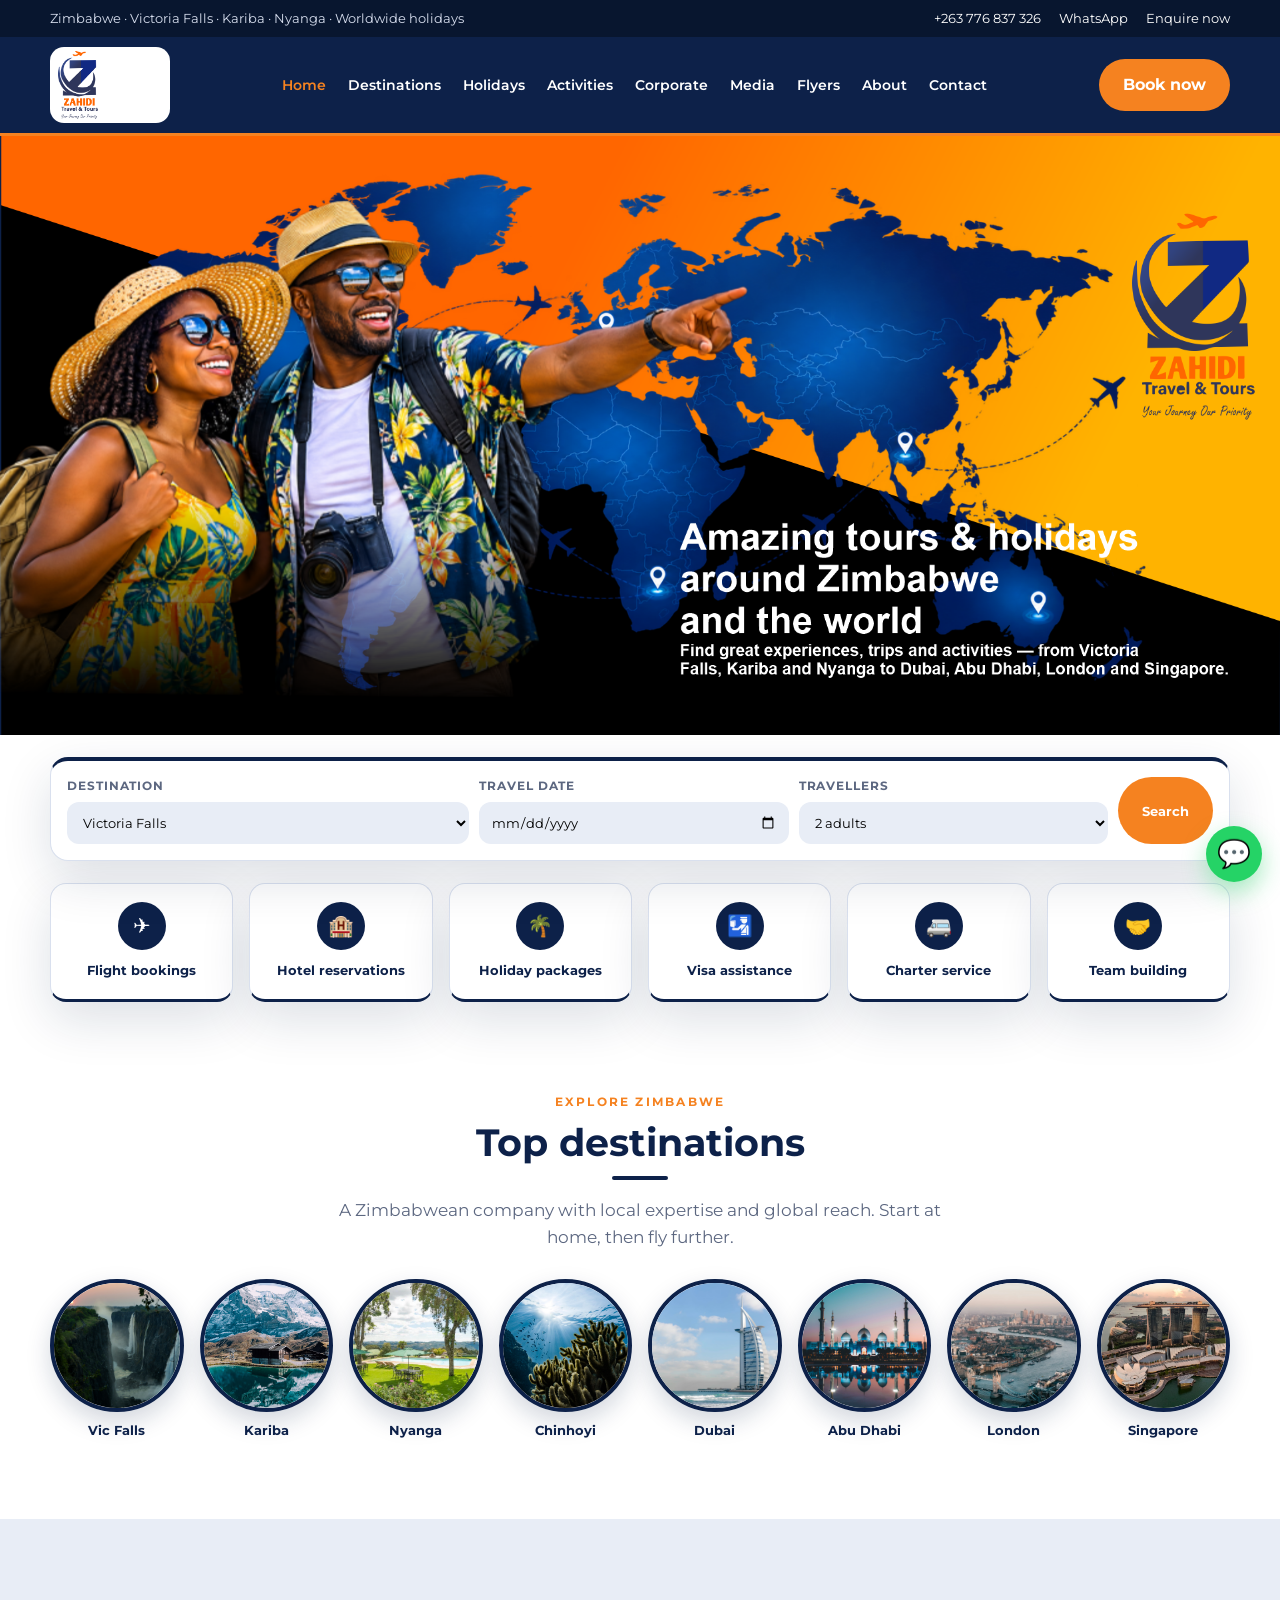
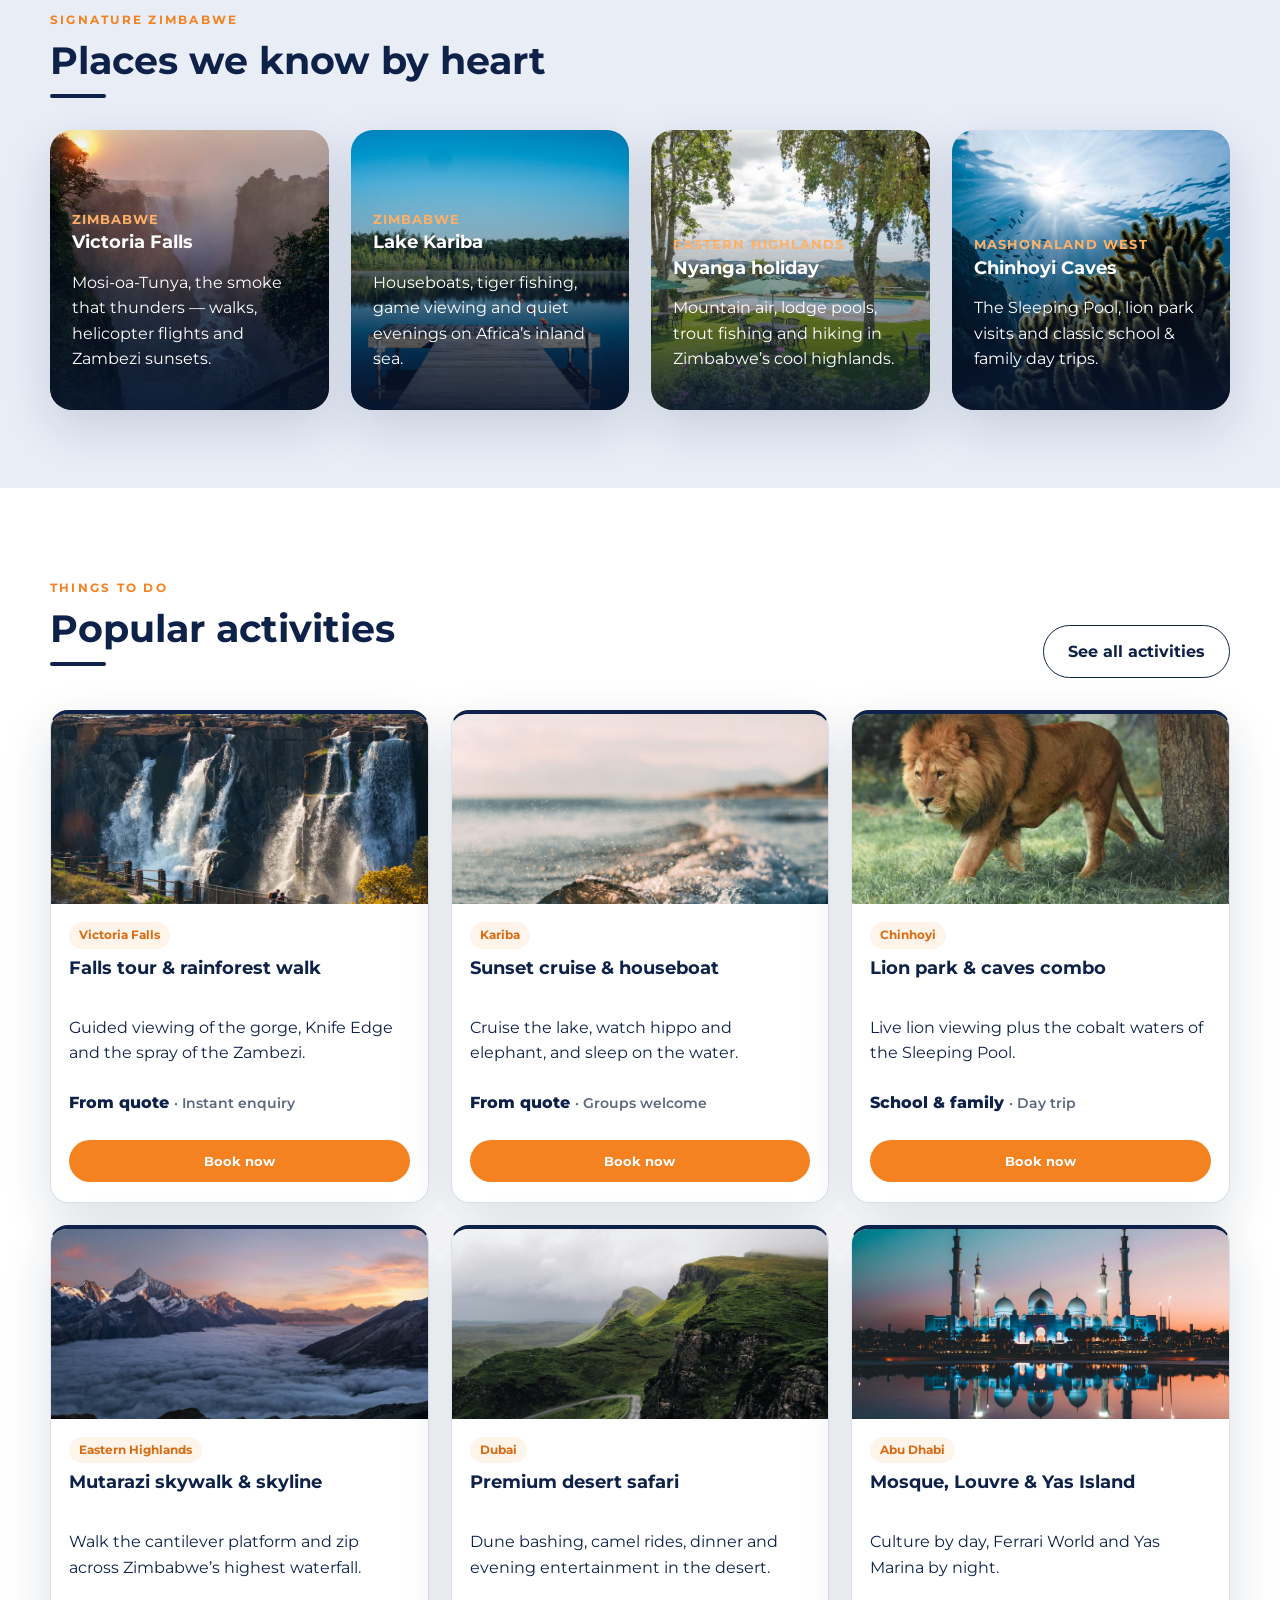
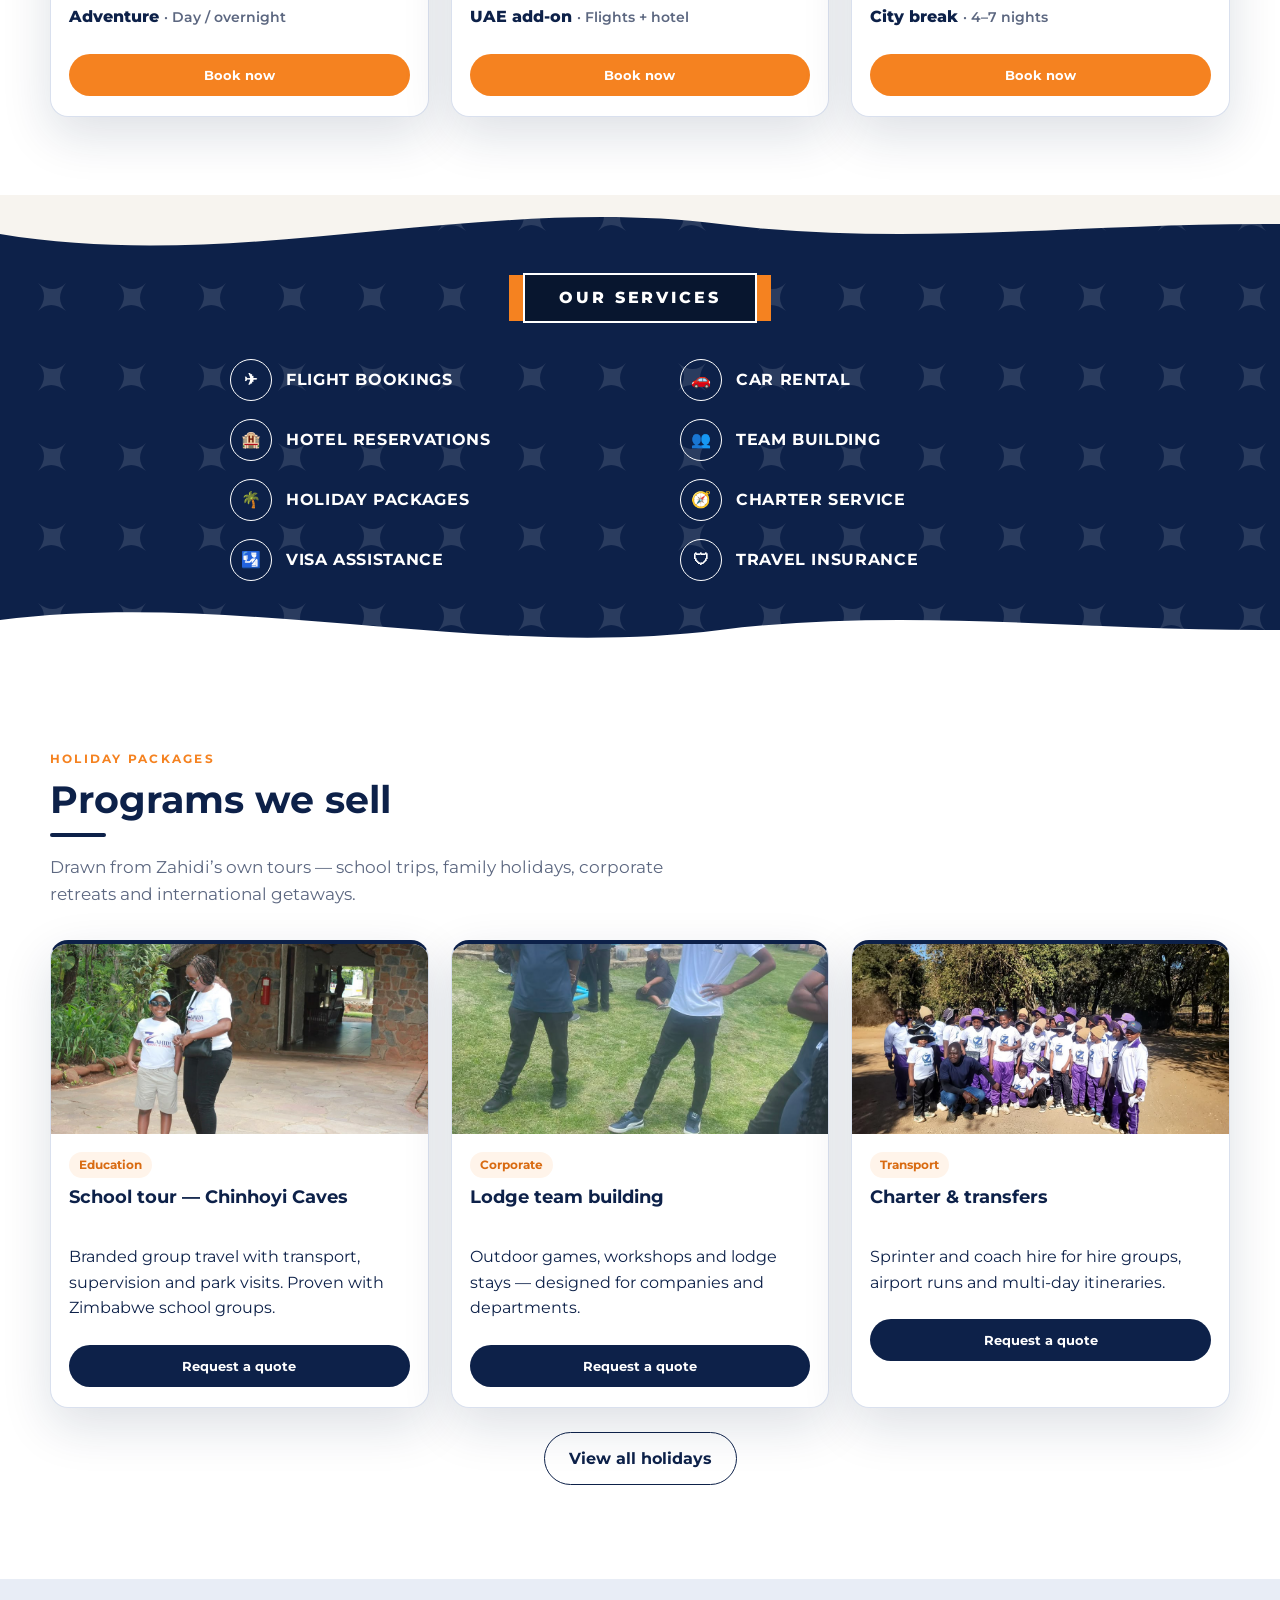
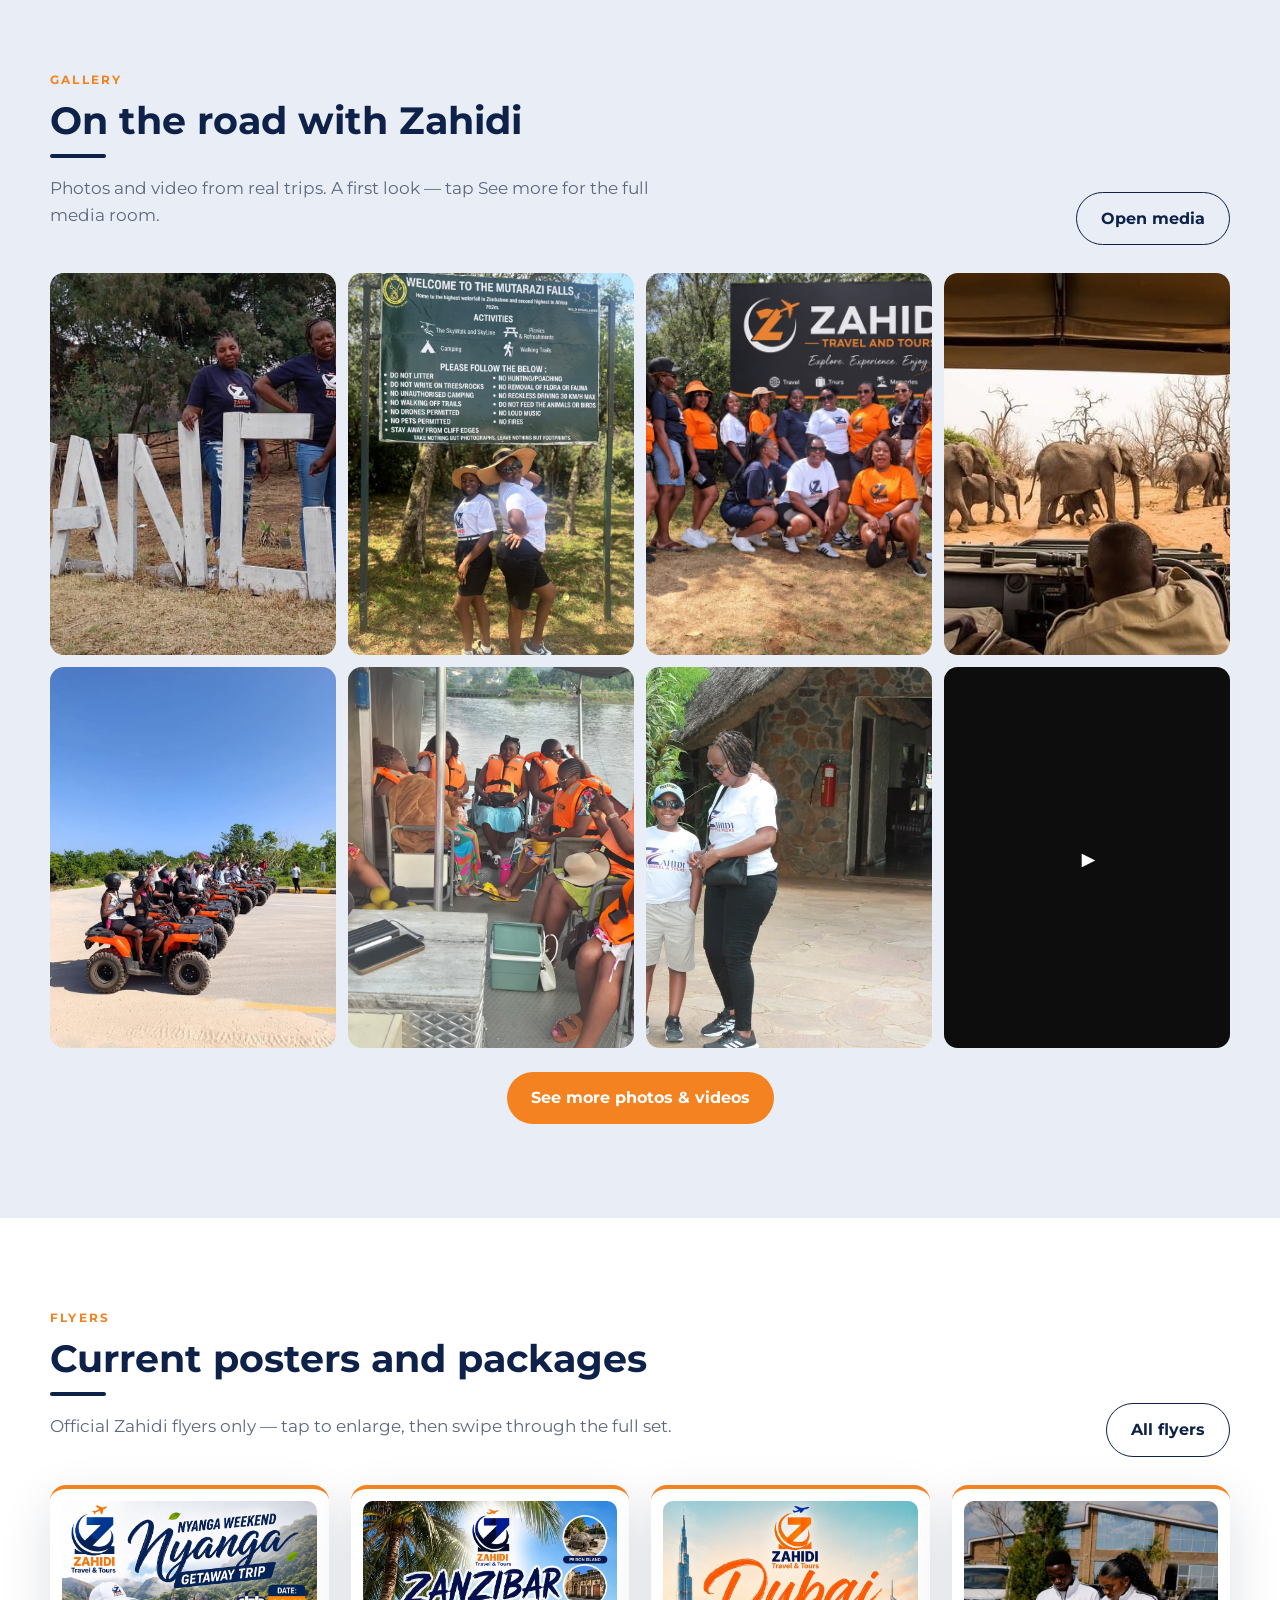
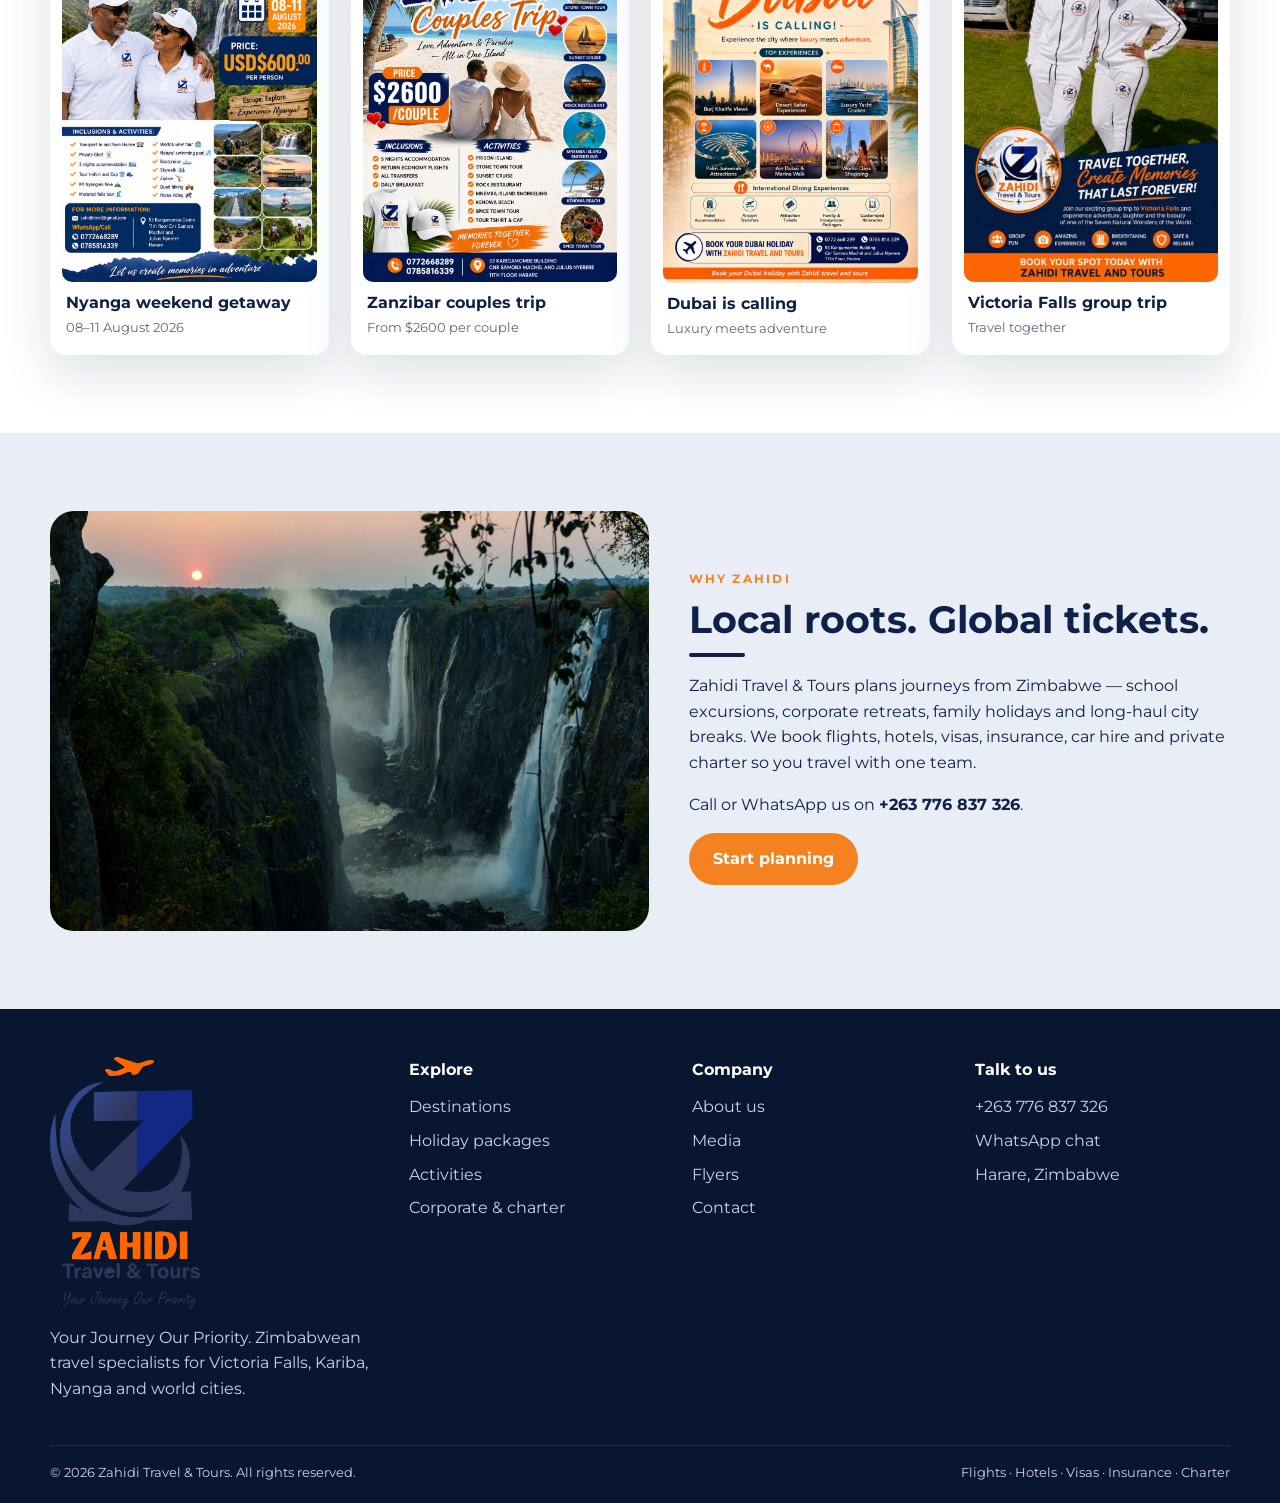
==== index.html @ 870d7509 "Publish the Zahidi Travel site with the Corel hero, trip gallery, and a dedicated flyers page. Co-au" ====
<!DOCTYPE html>
<html lang="en">
<head>
  <meta charset="UTF-8" />
  <meta name="viewport" content="width=device-width, initial-scale=1" />
  <title>Zahidi Travel & Tours | Your Journey Our Priority</title>
  <meta name="description" content="Zahidi Travel & Tours is a Zimbabwean travel company offering flights, holidays, team building, school tours and international packages to Dubai, Abu Dhabi, London and Singapore." />
  <link rel="preconnect" href="https://fonts.googleapis.com" />
  <link rel="preconnect" href="https://fonts.gstatic.com" crossorigin />
  <link href="https://fonts.googleapis.com/css2?family=Great+Vibes&family=Montserrat:wght@400;500;600;700;800&display=swap" rel="stylesheet" />
  <link rel="stylesheet" href="css/style.css" />
  <link rel="icon" href="images/brand/zahidi-logo.png" />
</head>
<body>
  <div class="topbar">
    <div class="container">
      <div>Zimbabwe · Victoria Falls · Kariba · Nyanga · Worldwide holidays</div>
      <div class="topbar-right">
        <a href="tel:+263776837326">+263 776 837 326</a>
        <a href="https://wa.me/263776837326" target="_blank" rel="noopener">WhatsApp</a>
        <a href="contact.html">Enquire now</a>
      </div>
    </div>
  </div>

  <header class="site-header">
    <div class="container header-inner">
      <a class="brand" href="index.html">
        <img src="images/brand/zahidi-logo.png" alt="Zahidi Travel & Tours" />
      </a>
      <button class="menu-toggle" onclick="toggleMenu()" aria-label="Open menu">☰</button>
      <nav id="siteNav">
        <ul>
          <li><a class="active" href="index.html">Home</a></li>
          <li><a href="destinations.html">Destinations</a></li>
          <li><a href="packages.html">Holidays</a></li>
          <li><a href="activities.html">Activities</a></li>
          <li><a href="corporate.html">Corporate</a></li>
          <li><a href="media.html">Media</a></li>
          <li><a href="flyers.html">Flyers</a></li>
          <li><a href="about.html">About</a></li>
          <li><a href="contact.html">Contact</a></li>
        </ul>
      </nav>
      <a class="btn btn-orange" href="contact.html">Book now</a>
    </div>
  </header>

  <section class="hero">
    <img class="hero-banner" src="images/brand/hero-banner.png" alt="Zahidi Travel & Tours — Amazing tours and holidays around Zimbabwe and the world" />
    <div class="hero-mobile-copy">
      <h1>Amazing tours &amp; holidays around Zimbabwe and the world</h1>
      <p>Find great experiences, trips and activities — from Victoria Falls, Kariba and Nyanga to Dubai, Abu Dhabi, London and Singapore.</p>
    </div>
  </section>

  <div class="container search-wrap">
    <form class="search-card" onsubmit="handleSearch(event)">
      <div>
        <label>Destination</label>
        <select name="destination">
          <option>Victoria Falls</option>
          <option>Lake Kariba</option>
          <option>Nyanga</option>
          <option>Chinhoyi Caves</option>
          <option>Mutarazi Falls</option>
          <option>Dubai</option>
          <option>Abu Dhabi</option>
          <option>London</option>
          <option>Singapore</option>
        </select>
      </div>
      <div>
        <label>Travel date</label>
        <input type="date" name="date" />
      </div>
      <div>
        <label>Travellers</label>
        <select name="people">
          <option>2 adults</option>
          <option>Family</option>
          <option>School group</option>
          <option>Corporate team</option>
        </select>
      </div>
      <button class="btn btn-orange" type="submit">Search</button>
    </form>
  </div>

  <div class="container">
    <div class="cats">
      <a class="cat" href="packages.html"><div class="icon">✈</div><strong>Flight bookings</strong></a>
      <a class="cat" href="packages.html"><div class="icon">🏨</div><strong>Hotel reservations</strong></a>
      <a class="cat" href="packages.html"><div class="icon">🌴</div><strong>Holiday packages</strong></a>
      <a class="cat" href="contact.html"><div class="icon">🛂</div><strong>Visa assistance</strong></a>
      <a class="cat" href="corporate.html"><div class="icon">🚐</div><strong>Charter service</strong></a>
      <a class="cat" href="corporate.html"><div class="icon">🤝</div><strong>Team building</strong></a>
    </div>
  </div>

  <section class="section">
    <div class="container center">
      <p class="eyebrow">Explore Zimbabwe</p>
      <h2>Top destinations</h2>
      <p class="lead">A Zimbabwean company with local expertise and global reach. Start at home, then fly further.</p>
      <div class="round-row">
        <a class="round-item" href="destinations.html#victoria-falls"><img src="images/destinations/victoria-falls.jpg" alt="Victoria Falls" /><span>Vic Falls</span></a>
        <a class="round-item" href="destinations.html#kariba"><img src="images/destinations/kariba.jpg" alt="Lake Kariba" /><span>Kariba</span></a>
        <a class="round-item" href="destinations.html#nyanga"><img src="images/destinations/nyanga.png" alt="Nyanga" /><span>Nyanga</span></a>
        <a class="round-item" href="destinations.html#chinhoyi"><img src="images/activities/cave.jpg" alt="Chinhoyi Caves" /><span>Chinhoyi</span></a>
        <a class="round-item" href="destinations.html#dubai"><img src="images/destinations/dubai.jpg" alt="Dubai" /><span>Dubai</span></a>
        <a class="round-item" href="destinations.html#abu-dhabi"><img src="images/destinations/abu-dhabi.jpg" alt="Abu Dhabi" /><span>Abu Dhabi</span></a>
        <a class="round-item" href="destinations.html#london"><img src="images/destinations/london.jpg" alt="London" /><span>London</span></a>
        <a class="round-item" href="destinations.html#singapore"><img src="images/destinations/singapore.jpg" alt="Singapore" /><span>Singapore</span></a>
      </div>
    </div>
  </section>

  <section class="section" style="background:var(--cream)">
    <div class="container">
      <p class="eyebrow">Signature Zimbabwe</p>
      <h2>Places we know by heart</h2>
      <div class="dest-grid">
        <a class="dest-card" href="destinations.html#victoria-falls">
          <img src="images/destinations/victoria-falls-sunrise.jpg" alt="Victoria Falls sunrise" />
          <div class="cap"><small>Zimbabwe</small><h3>Victoria Falls</h3><p>Mosi-oa-Tunya, the smoke that thunders — walks, helicopter flights and Zambezi sunsets.</p></div>
        </a>
        <a class="dest-card" href="destinations.html#kariba">
          <img src="images/destinations/sunset-lake.jpg" alt="Lake Kariba sunset" />
          <div class="cap"><small>Zimbabwe</small><h3>Lake Kariba</h3><p>Houseboats, tiger fishing, game viewing and quiet evenings on Africa’s inland sea.</p></div>
        </a>
        <a class="dest-card" href="destinations.html#nyanga">
          <img src="images/destinations/nyanga.png" alt="Nyanga holiday resort" />
          <div class="cap"><small>Eastern Highlands</small><h3>Nyanga holiday</h3><p>Mountain air, lodge pools, trout fishing and hiking in Zimbabwe’s cool highlands.</p></div>
        </a>
        <a class="dest-card" href="destinations.html#chinhoyi">
          <img src="images/activities/cave.jpg" alt="Chinhoyi Caves" />
          <div class="cap"><small>Mashonaland West</small><h3>Chinhoyi Caves</h3><p>The Sleeping Pool, lion park visits and classic school &amp; family day trips.</p></div>
        </a>
      </div>
    </div>
  </section>

  <section class="section">
    <div class="container">
      <div style="display:flex;justify-content:space-between;align-items:end;gap:16px;flex-wrap:wrap">
        <div>
          <p class="eyebrow">Things to do</p>
          <h2>Popular activities</h2>
        </div>
        <a class="btn btn-outline" href="activities.html">See all activities</a>
      </div>
      <div class="card-grid">
        <article class="card">
          <img src="images/destinations/victoria-falls-bridge.jpg" alt="Victoria Falls viewing" />
          <div class="card-body">
            <span class="tag">Victoria Falls</span>
            <h3>Falls tour &amp; rainforest walk</h3>
            <p>Guided viewing of the gorge, Knife Edge and the spray of the Zambezi.</p>
            <p class="price">From quote <span>· Instant enquiry</span></p>
            <button class="btn btn-orange" onclick="enquire('Victoria Falls rainforest walk')">Book now</button>
          </div>
        </article>
        <article class="card">
          <img src="images/activities/boat.jpg" alt="Kariba boat cruise" />
          <div class="card-body">
            <span class="tag">Kariba</span>
            <h3>Sunset cruise &amp; houseboat</h3>
            <p>Cruise the lake, watch hippo and elephant, and sleep on the water.</p>
            <p class="price">From quote <span>· Groups welcome</span></p>
            <button class="btn btn-orange" onclick="enquire('Kariba houseboat cruise')">Book now</button>
          </div>
        </article>
        <article class="card">
          <img src="images/activities/lion.jpg" alt="Lion viewing" />
          <div class="card-body">
            <span class="tag">Chinhoyi</span>
            <h3>Lion park &amp; caves combo</h3>
            <p>Live lion viewing plus the cobalt waters of the Sleeping Pool.</p>
            <p class="price">School &amp; family <span>· Day trip</span></p>
            <button class="btn btn-orange" onclick="enquire('Chinhoyi Caves and Lion Park')">Book now</button>
          </div>
        </article>
        <article class="card">
          <img src="images/activities/zipline.jpg" alt="Mutarazi skywalk" />
          <div class="card-body">
            <span class="tag">Eastern Highlands</span>
            <h3>Mutarazi skywalk &amp; skyline</h3>
            <p>Walk the cantilever platform and zip across Zimbabwe’s highest waterfall.</p>
            <p class="price">Adventure <span>· Day / overnight</span></p>
            <button class="btn btn-orange" onclick="enquire('Mutarazi Falls Skywalk')">Book now</button>
          </div>
        </article>
        <article class="card">
          <img src="images/activities/desert-safari.jpg" alt="Dubai desert safari" />
          <div class="card-body">
            <span class="tag">Dubai</span>
            <h3>Premium desert safari</h3>
            <p>Dune bashing, camel rides, dinner and evening entertainment in the desert.</p>
            <p class="price">UAE add-on <span>· Flights + hotel</span></p>
            <button class="btn btn-orange" onclick="enquire('Dubai desert safari package')">Book now</button>
          </div>
        </article>
        <article class="card">
          <img src="images/destinations/abu-dhabi.jpg" alt="Sheikh Zayed Mosque" />
          <div class="card-body">
            <span class="tag">Abu Dhabi</span>
            <h3>Mosque, Louvre &amp; Yas Island</h3>
            <p>Culture by day, Ferrari World and Yas Marina by night.</p>
            <p class="price">City break <span>· 4–7 nights</span></p>
            <button class="btn btn-orange" onclick="enquire('Abu Dhabi holiday')">Book now</button>
          </div>
        </article>
      </div>
    </div>
  </section>

  <section class="services section">
    <svg class="wave wave-top" viewBox="0 0 1440 70" preserveAspectRatio="none"><path fill="#f7f4ef" d="M0,40 C240,80 480,0 720,30 C960,60 1200,10 1440,40 L1440,0 L0,0 Z"/></svg>
    <div class="container">
      <div class="services-title"><span>OUR SERVICES</span></div>
      <div class="service-grid">
        <div class="service-item"><span class="icon">✈</span> FLIGHT BOOKINGS</div>
        <div class="service-item"><span class="icon">🚗</span> CAR RENTAL</div>
        <div class="service-item"><span class="icon">🏨</span> HOTEL RESERVATIONS</div>
        <div class="service-item"><span class="icon">👥</span> TEAM BUILDING</div>
        <div class="service-item"><span class="icon">🌴</span> HOLIDAY PACKAGES</div>
        <div class="service-item"><span class="icon">🧭</span> CHARTER SERVICE</div>
        <div class="service-item"><span class="icon">🛂</span> VISA ASSISTANCE</div>
        <div class="service-item"><span class="icon">🛡</span> TRAVEL INSURANCE</div>
      </div>
    </div>
    <svg class="wave wave-bottom" viewBox="0 0 1440 70" preserveAspectRatio="none"><path fill="#ffffff" d="M0,30 C240,0 480,70 720,40 C960,10 1200,60 1440,30 L1440,70 L0,70 Z"/></svg>
  </section>

  <section class="section">
    <div class="container">
      <p class="eyebrow">Holiday packages</p>
      <h2>Programs we sell</h2>
      <p class="lead">Drawn from Zahidi’s own tours — school trips, family holidays, corporate retreats and international getaways.</p>
      <div class="card-grid">
        <article class="card">
          <img src="images/media/media-047.jpeg" alt="School group at Chinhoyi" />
          <div class="card-body">
            <span class="tag">Education</span>
            <h3>School tour — Chinhoyi Caves</h3>
            <p>Branded group travel with transport, supervision and park visits. Proven with Zimbabwe school groups.</p>
            <button class="btn btn-navy" onclick="enquire('School tour to Chinhoyi Caves')">Request a quote</button>
          </div>
        </article>
        <article class="card">
          <img src="images/media/media-007.jpeg" alt="Corporate team building" />
          <div class="card-body">
            <span class="tag">Corporate</span>
            <h3>Lodge team building</h3>
            <p>Outdoor games, workshops and lodge stays — designed for companies and departments.</p>
            <button class="btn btn-navy" onclick="enquire('Corporate team building retreat')">Request a quote</button>
          </div>
        </article>
        <article class="card">
          <img src="images/media/media-046.jpeg" alt="Zahidi charter van" />
          <div class="card-body">
            <span class="tag">Transport</span>
            <h3>Charter &amp; transfers</h3>
            <p>Sprinter and coach hire for hire groups, airport runs and multi-day itineraries.</p>
            <button class="btn btn-navy" onclick="enquire('Charter van hire')">Request a quote</button>
          </div>
        </article>
      </div>
      <p class="see-more-wrap"><a class="btn btn-outline" href="packages.html">View all holidays</a></p>
    </div>
  </section>

  <section class="section" style="background:var(--cream)">
    <div class="container">
      <div style="display:flex;justify-content:space-between;align-items:end;gap:16px;flex-wrap:wrap">
        <div>
          <p class="eyebrow">Gallery</p>
          <h2>On the road with Zahidi</h2>
          <p class="lead">Photos and video from real trips. A first look — tap See more for the full media room.</p>
        </div>
        <a class="btn btn-outline" href="media.html">Open media</a>
      </div>
      <div class="media-grid">
        <div class="media-item" data-lightbox="images/media/media-073.jpeg" onclick="openLightbox('images/media/media-073.jpeg', false, this)"><img src="images/media/media-073.jpeg" alt="Nyanga sign" /></div>
        <div class="media-item" data-lightbox="images/media/media-068.jpeg" onclick="openLightbox('images/media/media-068.jpeg', false, this)"><img src="images/media/media-068.jpeg" alt="Mutarazi Falls" /></div>
        <div class="media-item" data-lightbox="images/media/media-074.jpeg" onclick="openLightbox('images/media/media-074.jpeg', false, this)"><img src="images/media/media-074.jpeg" alt="Zahidi team" /></div>
        <div class="media-item" data-lightbox="images/media/media-082.jpeg" onclick="openLightbox('images/media/media-082.jpeg', false, this)"><img src="images/media/media-082.jpeg" alt="Safari elephants" /></div>
        <div class="media-item" data-lightbox="images/media/media-086.jpeg" onclick="openLightbox('images/media/media-086.jpeg', false, this)"><img src="images/media/media-086.jpeg" alt="Quad bike fun" /></div>
        <div class="media-item" data-lightbox="images/media/media-072.jpeg" onclick="openLightbox('images/media/media-072.jpeg', false, this)"><img src="images/media/media-072.jpeg" alt="Boat cruise" /></div>
        <div class="media-item" data-lightbox="images/media/media-047.jpeg" onclick="openLightbox('images/media/media-047.jpeg', false, this)"><img src="images/media/media-047.jpeg" alt="School tour" /></div>
        <div class="media-item video" data-lightbox="images/media/media-066.mp4" data-video="true" onclick="openLightbox('images/media/media-066.mp4', true, this)"><video src="images/media/media-066.mp4" muted></video></div>
      </div>
      <p class="see-more-wrap"><a class="btn btn-orange" href="media.html">See more photos &amp; videos</a></p>
    </div>
  </section>

  <section class="section">
    <div class="container">
      <div style="display:flex;justify-content:space-between;align-items:end;gap:16px;flex-wrap:wrap">
        <div>
          <p class="eyebrow">Flyers</p>
          <h2>Current posters and packages</h2>
          <p class="lead">Official Zahidi flyers only — tap to enlarge, then swipe through the full set.</p>
        </div>
        <a class="btn btn-outline" href="flyers.html">All flyers</a>
      </div>
      <div class="flyer-grid">
        <article class="flyer-card" data-lightbox="images/flyers/flyer-09.jpg" onclick="openLightbox('images/flyers/flyer-09.jpg', false, this)">
          <img src="images/flyers/flyer-09.jpg" alt="Nyanga weekend getaway flyer" />
          <h3>Nyanga weekend getaway</h3>
          <p>08–11 August 2026</p>
        </article>
        <article class="flyer-card" data-lightbox="images/flyers/flyer-11.jpg" onclick="openLightbox('images/flyers/flyer-11.jpg', false, this)">
          <img src="images/flyers/flyer-11.jpg" alt="Zanzibar couples trip flyer" />
          <h3>Zanzibar couples trip</h3>
          <p>From $2600 per couple</p>
        </article>
        <article class="flyer-card" data-lightbox="images/flyers/flyer-06.jpg" onclick="openLightbox('images/flyers/flyer-06.jpg', false, this)">
          <img src="images/flyers/flyer-06.jpg" alt="Dubai holiday flyer" />
          <h3>Dubai is calling</h3>
          <p>Luxury meets adventure</p>
        </article>
        <article class="flyer-card" data-lightbox="images/flyers/flyer-01.jpg" onclick="openLightbox('images/flyers/flyer-01.jpg', false, this)">
          <img src="images/flyers/flyer-01.jpg" alt="Victoria Falls group trip flyer" />
          <h3>Victoria Falls group trip</h3>
          <p>Travel together</p>
        </article>
      </div>
    </div>
  </section>

  <section class="section" style="background:var(--cream)">
    <div class="container split">
      <img src="images/destinations/victoria-falls.jpg" alt="Victoria Falls mist" />
      <div>
        <p class="eyebrow">Why Zahidi</p>
        <h2>Local roots. Global tickets.</h2>
        <p>Zahidi Travel &amp; Tours plans journeys from Zimbabwe — school excursions, corporate retreats, family holidays and long-haul city breaks. We book flights, hotels, visas, insurance, car hire and private charter so you travel with one team.</p>
        <p>Call or WhatsApp us on <strong>+263 776 837 326</strong>.</p>
        <a class="btn btn-orange" href="contact.html">Start planning</a>
      </div>
    </div>
  </section>

  <footer>
    <div class="container footer-grid">
      <div class="footer-brand">
        <img src="images/brand/zahidi-logo.png" alt="Zahidi Travel & Tours" />
        <p>Your Journey Our Priority. Zimbabwean travel specialists for Victoria Falls, Kariba, Nyanga and world cities.</p>
      </div>
      <div>
        <h4>Explore</h4>
        <ul>
          <li><a href="destinations.html">Destinations</a></li>
          <li><a href="packages.html">Holiday packages</a></li>
          <li><a href="activities.html">Activities</a></li>
          <li><a href="corporate.html">Corporate &amp; charter</a></li>
        </ul>
      </div>
      <div>
        <h4>Company</h4>
        <ul>
          <li><a href="about.html">About us</a></li>
          <li><a href="media.html">Media</a></li>
          <li><a href="flyers.html">Flyers</a></li>
          <li><a href="contact.html">Contact</a></li>
        </ul>
      </div>
      <div>
        <h4>Talk to us</h4>
        <ul>
          <li><a href="tel:+263776837326">+263 776 837 326</a></li>
          <li><a href="https://wa.me/263776837326">WhatsApp chat</a></li>
          <li>Harare, Zimbabwe</li>
        </ul>
      </div>
    </div>
    <div class="container copy">
      <span>© 2026 Zahidi Travel &amp; Tours. All rights reserved.</span>
      <span>Flights · Hotels · Visas · Insurance · Charter</span>
    </div>
  </footer>

  <a class="whatsapp-float" href="https://wa.me/263776837326" target="_blank" rel="noopener" aria-label="WhatsApp">💬</a>
  <div class="lightbox" id="lightbox" onclick="closeLightbox()">
    <button class="lightbox-close" type="button">×</button>
    <button class="lightbox-nav prev" type="button" onclick="event.stopPropagation(); lightboxNav(-1)">‹</button>
    <img id="lightboxImg" alt="Gallery photo" />
    <video id="lightboxVid" controls></video>
    <button class="lightbox-nav next" type="button" onclick="event.stopPropagation(); lightboxNav(1)">›</button>
  </div>
  <script src="js/main.js"></script>
</body>
</html>
---- css/style.css ----
:root {
  --navy: #0d2149;
  --navy-deep: #08162f;
  --navy-mid: #163a73;
  --orange: #f58220;
  --orange-dark: #d96b12;
  --orange-soft: #ffb066;
  --cream: #e8edf6;
  --white: #ffffff;
  --muted: #5c6780;
  --line: #e6e9f0;
  --shadow: 0 18px 50px rgba(13, 33, 73, 0.14);
  --radius: 18px;
  --max: 1180px;
  --font: "Montserrat", "Segoe UI", sans-serif;
  --script: "Great Vibes", cursive;
}

*, *::before, *::after { box-sizing: border-box; }
html { scroll-behavior: smooth; }
body {
  margin: 0;
  font-family: var(--font);
  color: var(--navy);
  background: var(--white);
  line-height: 1.6;
}
img, video { max-width: 100%; display: block; }
a { color: inherit; text-decoration: none; }
button, input, select, textarea { font-family: inherit; }
.container { width: min(var(--max), calc(100% - 40px)); margin-inline: auto; }
.section { padding: 78px 0; }
.section-tight { padding: 56px 0; }

.eyebrow {
  display: inline-block;
  color: var(--orange);
  font-size: 0.78rem;
  font-weight: 700;
  letter-spacing: 0.18em;
  text-transform: uppercase;
  margin-bottom: 8px;
}
h1, h2, h3 { margin: 0 0 12px; line-height: 1.2; }
h1 { font-size: clamp(2.1rem, 4vw, 3.4rem); }
h2 { font-size: clamp(1.7rem, 3vw, 2.4rem); color: var(--navy); }
.section h2::after {
  content: "";
  display: block;
  width: 56px;
  height: 4px;
  background: var(--navy);
  margin-top: 10px;
  border-radius: 4px;
}
.center h2::after { margin-inline: auto; }
h3 { font-size: 1.15rem; }
.lead { color: var(--muted); font-size: 1.05rem; max-width: 640px; }
.center { text-align: center; }
.center .lead { margin-inline: auto; }

.btn {
  display: inline-flex;
  align-items: center;
  justify-content: center;
  gap: 8px;
  border: 0;
  border-radius: 999px;
  padding: 13px 24px;
  font-weight: 700;
  cursor: pointer;
  transition: 0.2s ease;
}
.btn-orange { background: var(--orange); color: #fff; }
.btn-orange:hover { background: var(--orange-dark); transform: translateY(-1px); }
.btn-navy { background: var(--navy); color: #fff; }
.btn-navy:hover { background: var(--navy-mid); }
.btn-ghost {
  background: transparent;
  color: #fff;
  border: 1.5px solid rgba(255,255,255,.55);
}
.btn-ghost:hover { background: #fff; color: var(--navy); }
.btn-outline {
  background: transparent;
  color: var(--navy);
  border: 1.5px solid var(--navy);
}
.btn-outline:hover { background: var(--navy); color: #fff; }

/* Top bar */
.topbar {
  background: var(--navy-deep);
  color: #d7deee;
  font-size: 0.82rem;
}
.topbar .container {
  display: flex;
  justify-content: space-between;
  gap: 16px;
  padding: 8px 0;
  flex-wrap: wrap;
}
.topbar a { color: #fff; }
.topbar a:hover { color: var(--orange); }
.topbar-right { display: flex; gap: 18px; }

/* Header */
.site-header {
  position: sticky;
  top: 0;
  z-index: 50;
  background: var(--navy);
  border-bottom: 3px solid var(--orange);
}
.header-inner {
  display: flex;
  align-items: center;
  justify-content: space-between;
  gap: 20px;
  padding: 10px 0;
}
.brand {
  display: flex;
  align-items: center;
  min-width: 120px;
  background: #fff;
  border-radius: 14px;
  padding: 4px 8px;
}
.brand img {
  height: 68px;
  width: auto;
  max-width: 168px;
  object-fit: contain;
}
nav ul {
  display: flex;
  gap: 22px;
  list-style: none;
  margin: 0;
  padding: 0;
}
nav a {
  font-size: 0.88rem;
  font-weight: 600;
  color: #fff;
}
nav a:hover, nav a.active { color: var(--orange); }
.menu-toggle {
  display: none;
  background: none;
  border: 0;
  font-size: 1.6rem;
  color: #fff;
  cursor: pointer;
}

/* Hero */
.hero {
  position: relative;
  background: #0d2149;
  line-height: 0;
  overflow: hidden;
}
.hero-banner {
  width: 100%;
  height: auto;
  display: block;
}
.hero-mobile-copy { display: none; }
.search-wrap {
  position: relative;
  z-index: 4;
  margin-top: 22px;
  margin-bottom: 8px;
}
.search-card {
  background: #fff;
  color: var(--navy);
  border-radius: 18px;
  padding: 16px;
  display: grid;
  grid-template-columns: 1.3fr 1fr 1fr auto;
  gap: 10px;
  box-shadow: var(--shadow);
  border: 1px solid #d9e0ee;
  border-top: 4px solid var(--navy);
}
.search-card label {
  display: block;
  font-size: 0.72rem;
  font-weight: 700;
  letter-spacing: .08em;
  text-transform: uppercase;
  color: var(--muted);
}
.search-card input, .search-card select {
  width: 100%;
  border: 0;
  background: var(--cream);
  border-radius: 12px;
  padding: 12px 12px;
  margin-top: 6px;
  outline: none;
}

.page-hero {
  position: relative;
  min-height: 360px;
  display: grid;
  align-items: end;
  color: #fff;
}
.page-hero img {
  position: absolute;
  inset: 0;
  width: 100%;
  height: 100%;
  object-fit: cover;
}
.page-hero .overlay {
  position: absolute;
  inset: 0;
  background: linear-gradient(180deg, rgba(13,33,73,.35), rgba(8,22,47,.88));
}
.page-hero .container { position: relative; z-index: 2; padding-bottom: 42px; }

/* Categories */
.cats {
  display: grid;
  grid-template-columns: repeat(6, 1fr);
  gap: 16px;
  margin-top: 22px;
  position: relative;
  z-index: 3;
}
.cat {
  background: #fff;
  border-radius: 16px;
  padding: 18px 10px;
  text-align: center;
  box-shadow: var(--shadow);
  border: 1px solid #d9e0ee;
  border-bottom: 3px solid var(--navy);
}
.cat .icon {
  width: 48px;
  height: 48px;
  margin: 0 auto 10px;
  border-radius: 50%;
  background: var(--navy);
  color: #fff;
  display: grid;
  place-items: center;
  font-size: 1.3rem;
}
.cat strong { display: block; font-size: 0.82rem; }

/* Destinations */
.dest-grid {
  display: grid;
  grid-template-columns: repeat(4, 1fr);
  gap: 22px;
  margin-top: 32px;
}
.dest-card {
  position: relative;
  border-radius: 22px;
  overflow: hidden;
  min-height: 280px;
  color: #fff;
  box-shadow: var(--shadow);
}
.dest-card img {
  width: 100%;
  height: 100%;
  object-fit: cover;
  position: absolute;
  inset: 0;
  transition: 0.5s ease;
}
.dest-card:hover img { transform: scale(1.08); }
.dest-card .cap {
  position: absolute;
  inset: auto 0 0;
  padding: 22px;
  background: linear-gradient(transparent, rgba(8,22,47,.88));
}
.dest-card small { color: var(--orange-soft); font-weight: 700; letter-spacing: .08em; text-transform: uppercase; }

.round-row {
  display: grid;
  grid-template-columns: repeat(8, 1fr);
  gap: 16px;
  margin-top: 28px;
}
.round-item { text-align: center; }
.round-item img {
  width: 100%;
  aspect-ratio: 1;
  object-fit: cover;
  border-radius: 50%;
  border: 4px solid var(--navy);
  box-shadow: 0 10px 24px rgba(13,33,73,.18);
}
.round-item span {
  display: block;
  margin-top: 8px;
  font-size: 0.82rem;
  font-weight: 700;
}

/* Activity / package cards */
.card-grid {
  display: grid;
  grid-template-columns: repeat(3, 1fr);
  gap: 22px;
  margin-top: 32px;
}
.card {
  background: #fff;
  border-radius: 18px;
  overflow: hidden;
  box-shadow: var(--shadow);
  border: 1px solid #d9e0ee;
  border-top: 4px solid var(--navy);
  display: flex;
  flex-direction: column;
}
.card img, .card video { width: 100%; height: 190px; object-fit: cover; }
.card-body { padding: 18px 18px 20px; display: flex; flex-direction: column; gap: 8px; flex: 1; }
.tag {
  display: inline-flex;
  width: fit-content;
  background: #fff4ea;
  color: var(--orange-dark);
  font-size: 0.72rem;
  font-weight: 700;
  padding: 4px 10px;
  border-radius: 999px;
}
.price { margin-top: auto; font-weight: 800; color: var(--navy); }
.price span { color: var(--muted); font-weight: 600; font-size: 0.85rem; }

/* Services like flyer */
.services {
  position: relative;
  background: var(--navy);
  color: #fff;
  overflow: hidden;
}
.services::before {
  content: "";
  position: absolute;
  inset: 0;
  opacity: .12;
  background-image: url("data:image/svg+xml,%3Csvg width='80' height='80' viewBox='0 0 80 80' xmlns='http://www.w3.org/2000/svg'%3E%3Cpath d='M40 8c8 10 18 10 26 0-8 10-8 20 0 28-10-8-20-8-28 0 8-10 8-20 0-28 10 8 20 8 28 0C58 18 48 18 40 8z' fill='%23ffffff'/%3E%3C/svg%3E");
}
.wave {
  position: absolute;
  left: 0;
  right: 0;
  height: 70px;
}
.wave-top { top: -1px; }
.wave-bottom { bottom: -1px; }
.services-title {
  position: relative;
  display: flex;
  justify-content: center;
  margin-bottom: 36px;
}
.services-title span {
  background: var(--navy-deep);
  border: 2px solid #fff;
  padding: 10px 34px;
  letter-spacing: .18em;
  font-weight: 800;
  position: relative;
}
.services-title span::before,
.services-title span::after {
  content: "";
  position: absolute;
  top: 0;
  bottom: 0;
  width: 14px;
  background: var(--orange);
}
.services-title span::before { left: -16px; }
.services-title span::after { right: -16px; }
.service-grid {
  position: relative;
  display: grid;
  grid-template-columns: 1fr 1fr;
  gap: 18px 80px;
  max-width: 820px;
  margin: 0 auto;
}
.service-item {
  display: flex;
  align-items: center;
  gap: 14px;
  font-weight: 700;
  letter-spacing: .04em;
}
.service-item .icon {
  width: 42px;
  height: 42px;
  border: 1.5px solid #fff;
  border-radius: 50%;
  display: grid;
  place-items: center;
}

/* Media */
.media-grid {
  display: grid;
  grid-template-columns: repeat(4, 1fr);
  gap: 12px;
  margin-top: 28px;
}
.media-item {
  position: relative;
  border-radius: 14px;
  overflow: hidden;
  min-height: 170px;
  cursor: pointer;
  background: #111;
}
.media-item img, .media-item video {
  width: 100%;
  height: 100%;
  min-height: 170px;
  object-fit: cover;
}
.media-item.video::after {
  content: "▶";
  position: absolute;
  inset: 0;
  display: grid;
  place-items: center;
  color: #fff;
  font-size: 2rem;
  background: rgba(0,0,0,.25);
}
.media-item.hidden { display: none; }
.see-more-wrap { text-align: center; margin-top: 24px; }

/* Flyers — shown in full, never cropped with other photos */
.flyer-grid {
  display: grid;
  grid-template-columns: repeat(4, 1fr);
  gap: 22px;
  margin-top: 28px;
}
.flyer-card {
  background: #fff;
  border-radius: 16px;
  padding: 12px 12px 16px;
  box-shadow: var(--shadow);
  border-top: 4px solid var(--orange);
  cursor: pointer;
  display: flex;
  flex-direction: column;
}
.flyer-card img {
  width: 100%;
  height: auto;
  max-height: 420px;
  object-fit: contain;
  background: var(--cream);
  border-radius: 10px;
}
.flyer-card h3 {
  margin: 12px 4px 4px;
  font-size: 0.98rem;
}
.flyer-card p {
  margin: 0 4px;
  color: var(--muted);
  font-size: 0.82rem;
}

/* Lightbox */
.lightbox {
  position: fixed;
  inset: 0;
  background: rgba(8,22,47,.92);
  display: none;
  place-items: center;
  z-index: 80;
  padding: 24px;
}
.lightbox.open { display: grid; }
.lightbox img, .lightbox video {
  max-width: min(1100px, 86vw);
  max-height: 86vh;
  border-radius: 12px;
  object-fit: contain;
}
.lightbox-close {
  position: absolute;
  top: 18px;
  right: 24px;
  color: #fff;
  font-size: 2rem;
  background: none;
  border: 0;
  cursor: pointer;
  z-index: 2;
}
.lightbox-nav {
  position: absolute;
  top: 50%;
  transform: translateY(-50%);
  width: 48px;
  height: 48px;
  border: 0;
  border-radius: 50%;
  background: rgba(255,255,255,.16);
  color: #fff;
  font-size: 2rem;
  cursor: pointer;
  display: none;
  place-items: center;
  z-index: 2;
}
.lightbox-nav.prev { left: 16px; }
.lightbox-nav.next { right: 16px; }
.lightbox-nav:hover { background: var(--orange); }

/* About / split */
.split {
  display: grid;
  grid-template-columns: 1.05fr .95fr;
  gap: 40px;
  align-items: center;
}
.split img { width: 100%; height: 420px; object-fit: cover; border-radius: 24px; }

/* Contact */
.contact-grid {
  display: grid;
  grid-template-columns: .9fr 1.1fr;
  gap: 28px;
}
.info-card, .form-card {
  background: #fff;
  border-radius: 18px;
  padding: 28px;
  box-shadow: var(--shadow);
  border-top: 4px solid var(--navy);
}
.info-row { display: flex; gap: 12px; margin: 14px 0; }
form { display: grid; gap: 12px; }
form input, form select, form textarea {
  width: 100%;
  border: 1px solid var(--line);
  border-radius: 12px;
  padding: 12px 14px;
}
form textarea { min-height: 120px; resize: vertical; }
.success { display: none; color: #157347; font-weight: 700; }

/* Footer */
footer {
  background: var(--navy-deep);
  color: #c9d3e8;
  padding: 48px 0 20px;
}
.footer-grid {
  display: grid;
  grid-template-columns: 1.3fr 1fr 1fr 1fr;
  gap: 28px;
}
footer h4 { color: #fff; margin: 0 0 12px; }
footer ul { list-style: none; margin: 0; padding: 0; }
footer li { margin: 8px 0; }
footer a:hover { color: var(--orange); }
.footer-brand img { width: 150px; height: auto; }
.copy {
  border-top: 1px solid rgba(255,255,255,.1);
  margin-top: 28px;
  padding-top: 16px;
  font-size: 0.82rem;
  display: flex;
  justify-content: space-between;
  gap: 12px;
  flex-wrap: wrap;
}

.whatsapp-float {
  position: fixed;
  right: 18px;
  bottom: 18px;
  z-index: 60;
  background: #25d366;
  color: #fff;
  width: 56px;
  height: 56px;
  border-radius: 50%;
  display: grid;
  place-items: center;
  font-size: 1.7rem;
  box-shadow: 0 10px 24px rgba(37,211,102,.4);
}

@media (max-width: 980px) {
  .header-inner .btn { display: none; }
  nav { display: none; }
  nav.open {
    display: block;
    position: absolute;
    top: 72px;
    left: 0;
    right: 0;
    background: var(--navy);
    padding: 16px 24px 24px;
    box-shadow: var(--shadow);
  }
  nav.open a { color: #fff; }
  nav.open ul { flex-direction: column; gap: 14px; }
  .menu-toggle { display: block; }
  .search-card, .cats, .dest-grid, .card-grid, .round-row, .media-grid, .flyer-grid, .split, .contact-grid, .footer-grid, .service-grid {
    grid-template-columns: 1fr 1fr;
  }
  .round-row { grid-template-columns: repeat(4, 1fr); }
}
@media (max-width: 840px) {
  .hero {
    background: var(--navy);
  }
  .hero-banner {
    width: 100%;
    height: auto;
    object-fit: contain;
    object-position: center top;
  }
  .hero-mobile-copy {
    display: block;
    background: var(--navy);
    color: #fff;
    padding: 20px 20px 24px;
    border-top: 4px solid var(--orange);
    line-height: 1.45;
  }
  .hero-mobile-copy h1 {
    color: #fff;
    font-size: clamp(1.35rem, 5.4vw, 1.85rem);
    margin: 0 0 8px;
  }
  .hero-mobile-copy p {
    margin: 0;
    color: #d7deee;
    font-size: 0.92rem;
  }
}
@media (max-width: 640px) {
  .search-card, .cats, .dest-grid, .card-grid, .round-row, .media-grid, .flyer-grid, .split, .contact-grid, .footer-grid, .service-grid, .header-inner {
    grid-template-columns: 1fr;
  }
  .round-row { grid-template-columns: repeat(2, 1fr); }
}
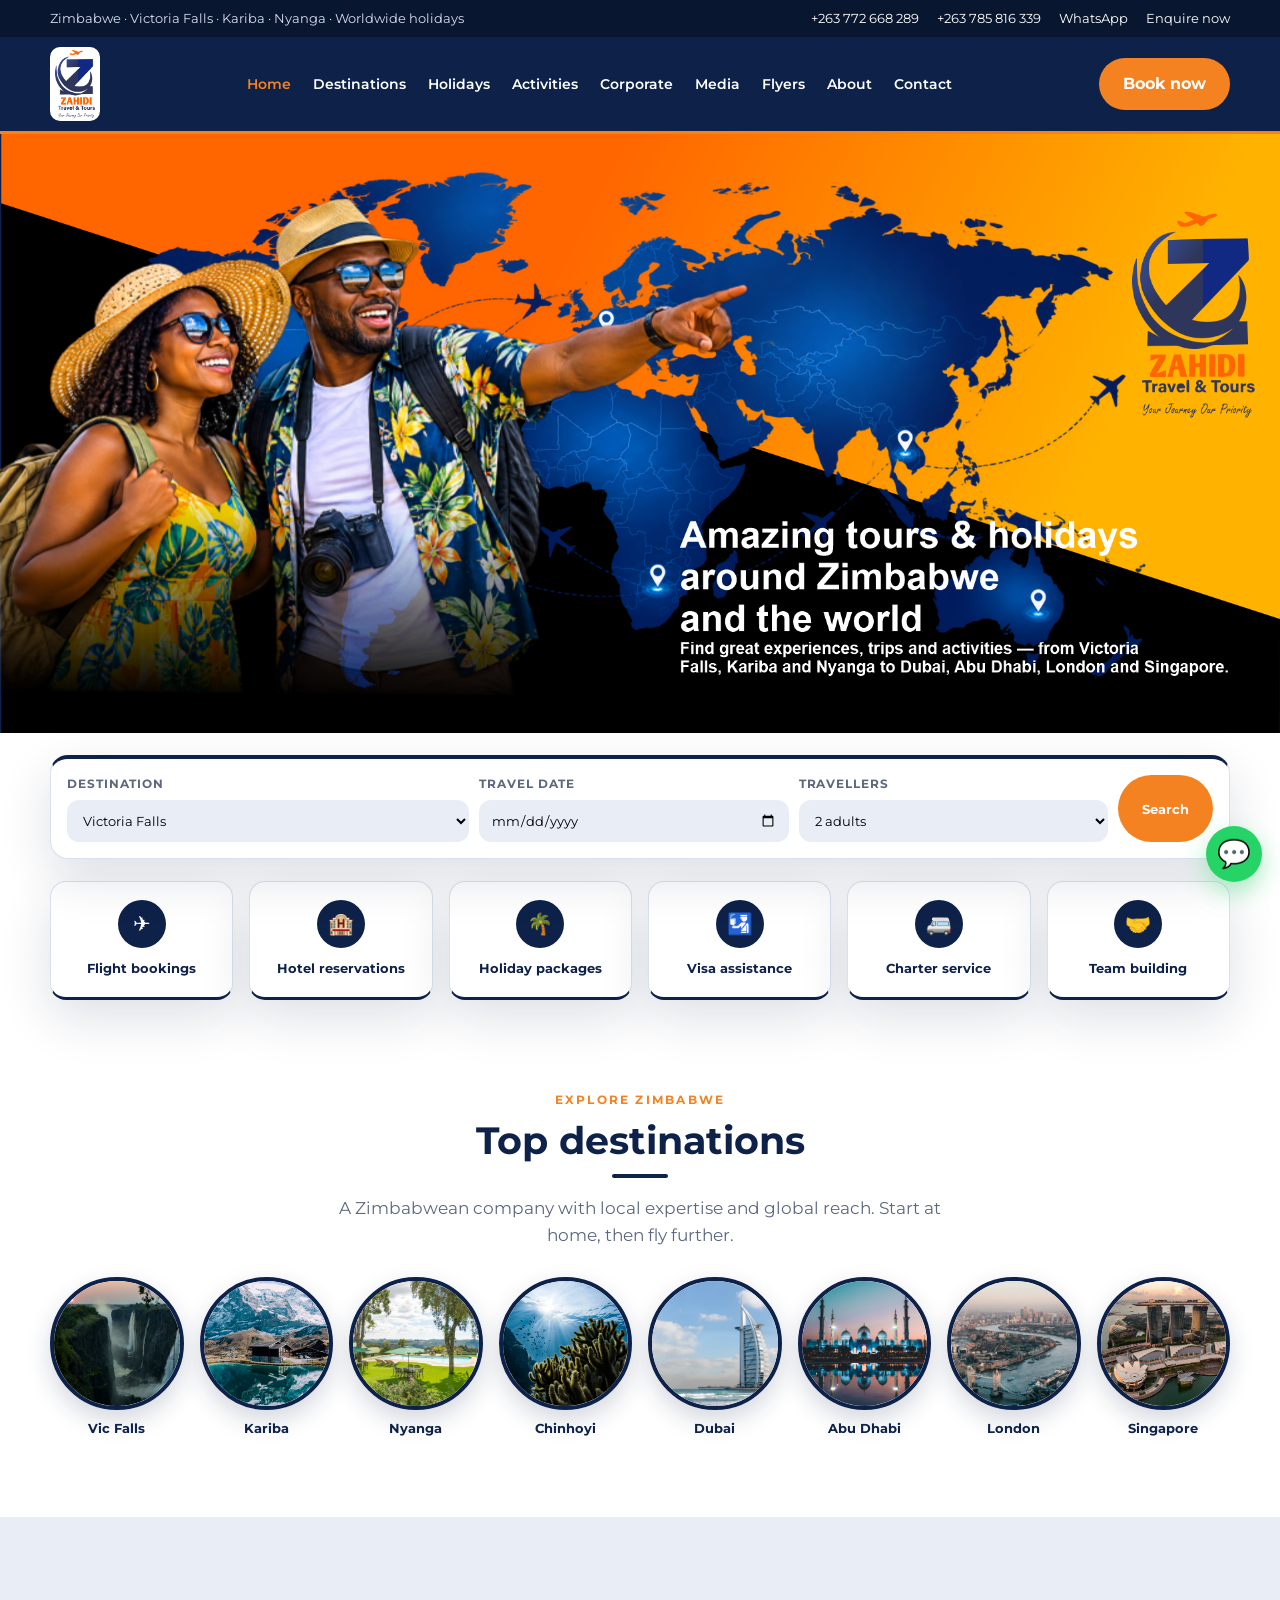
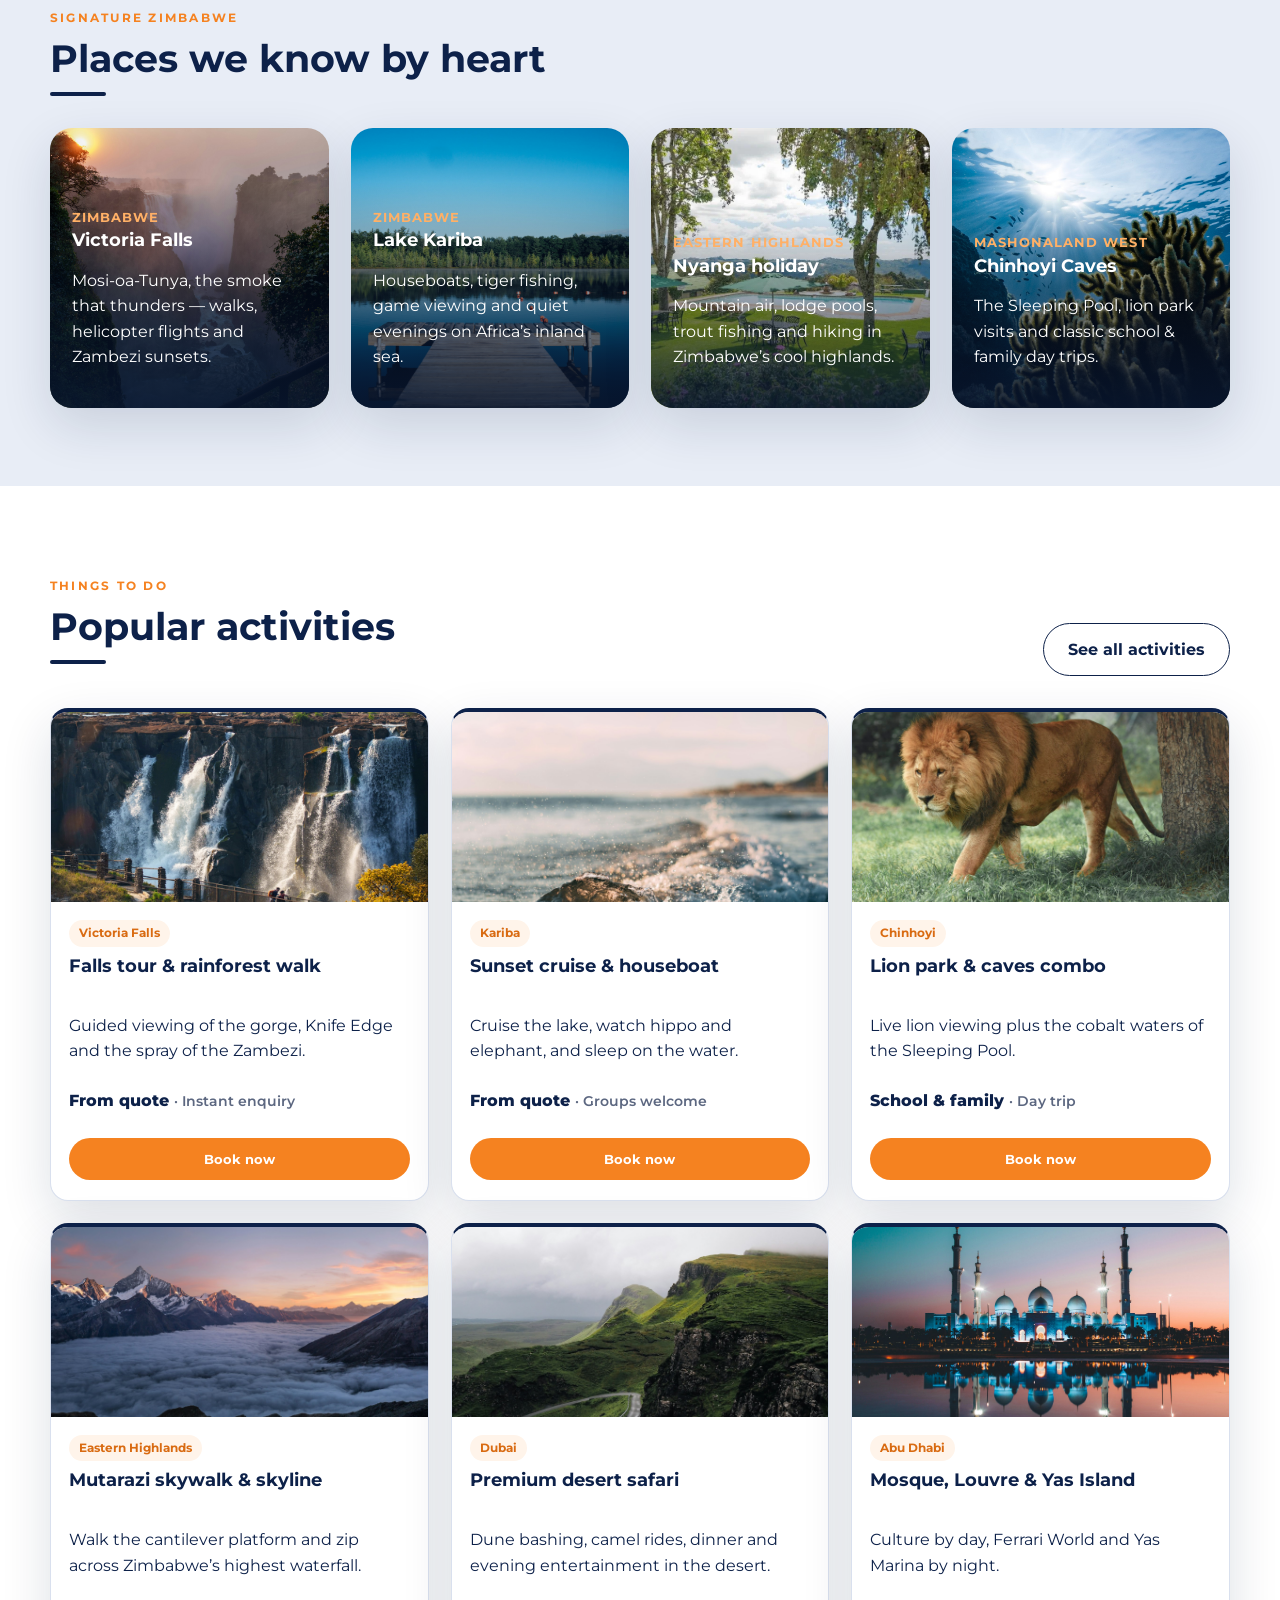
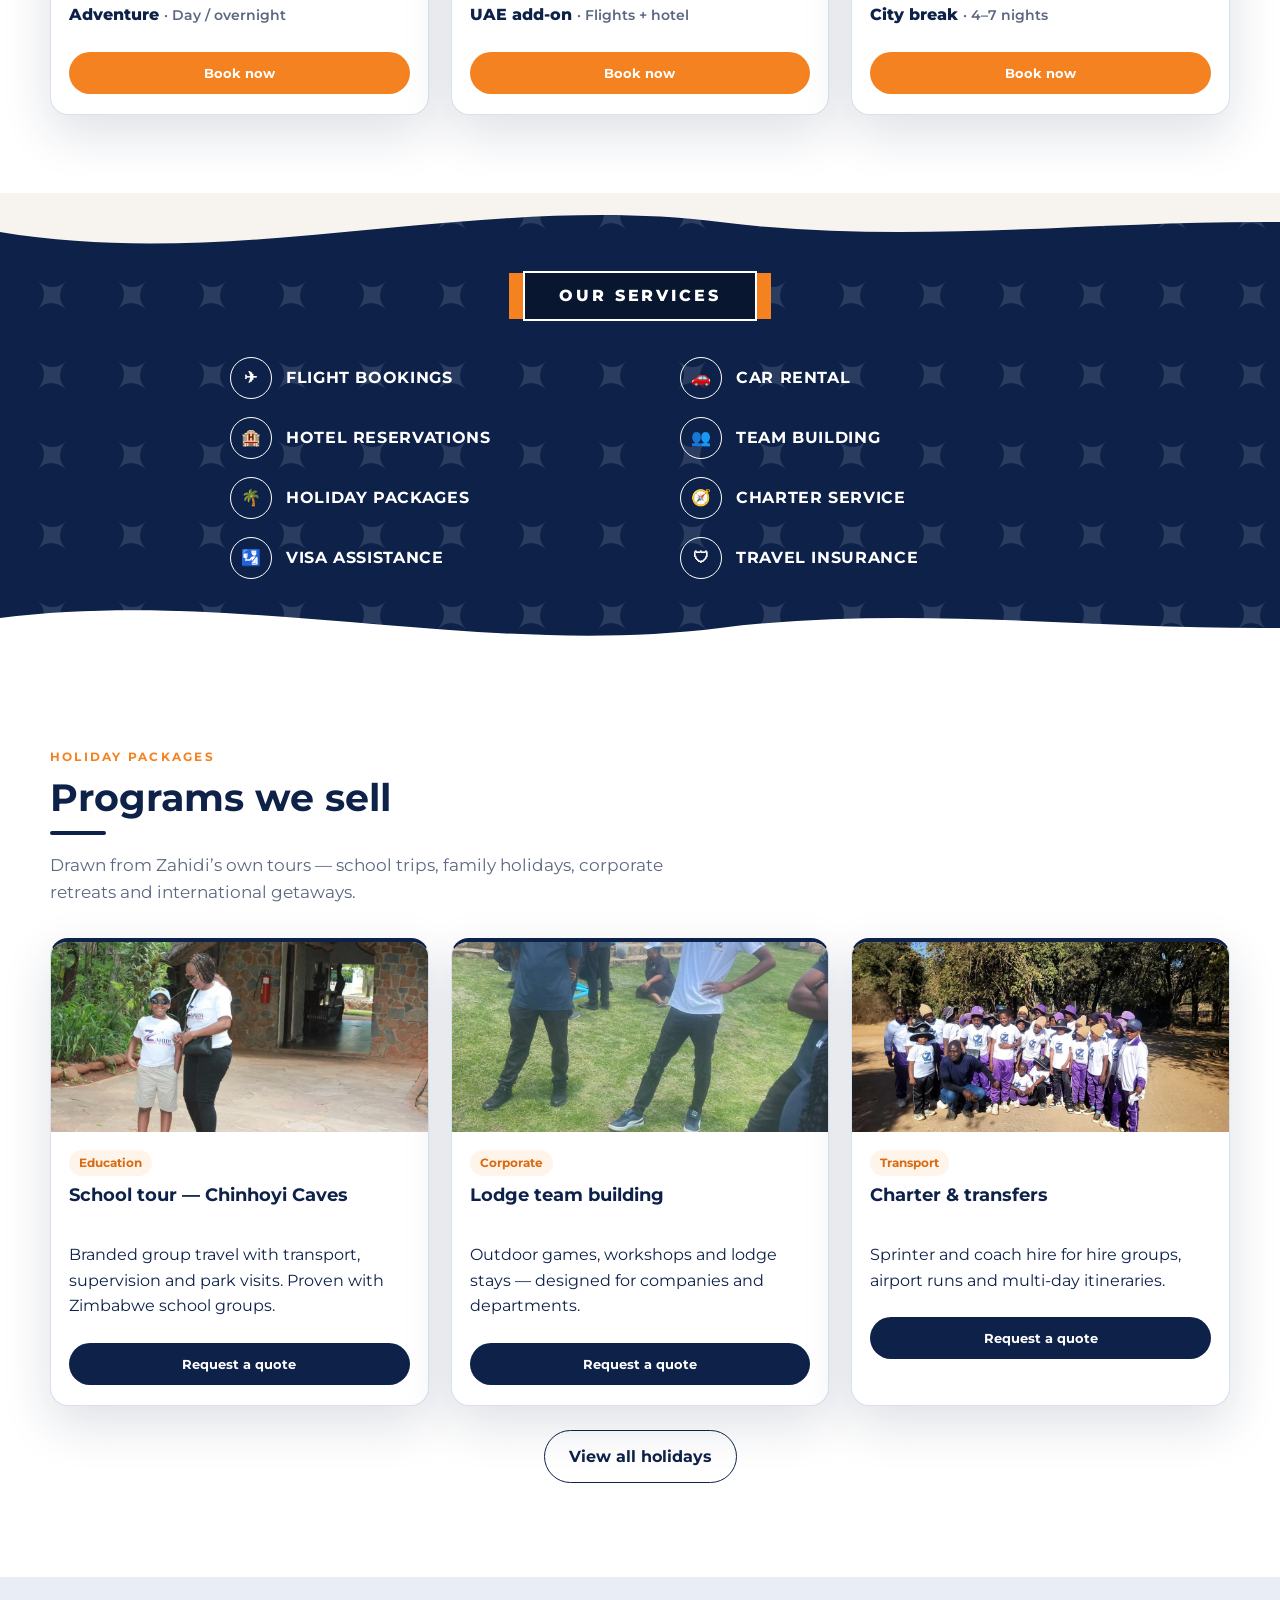
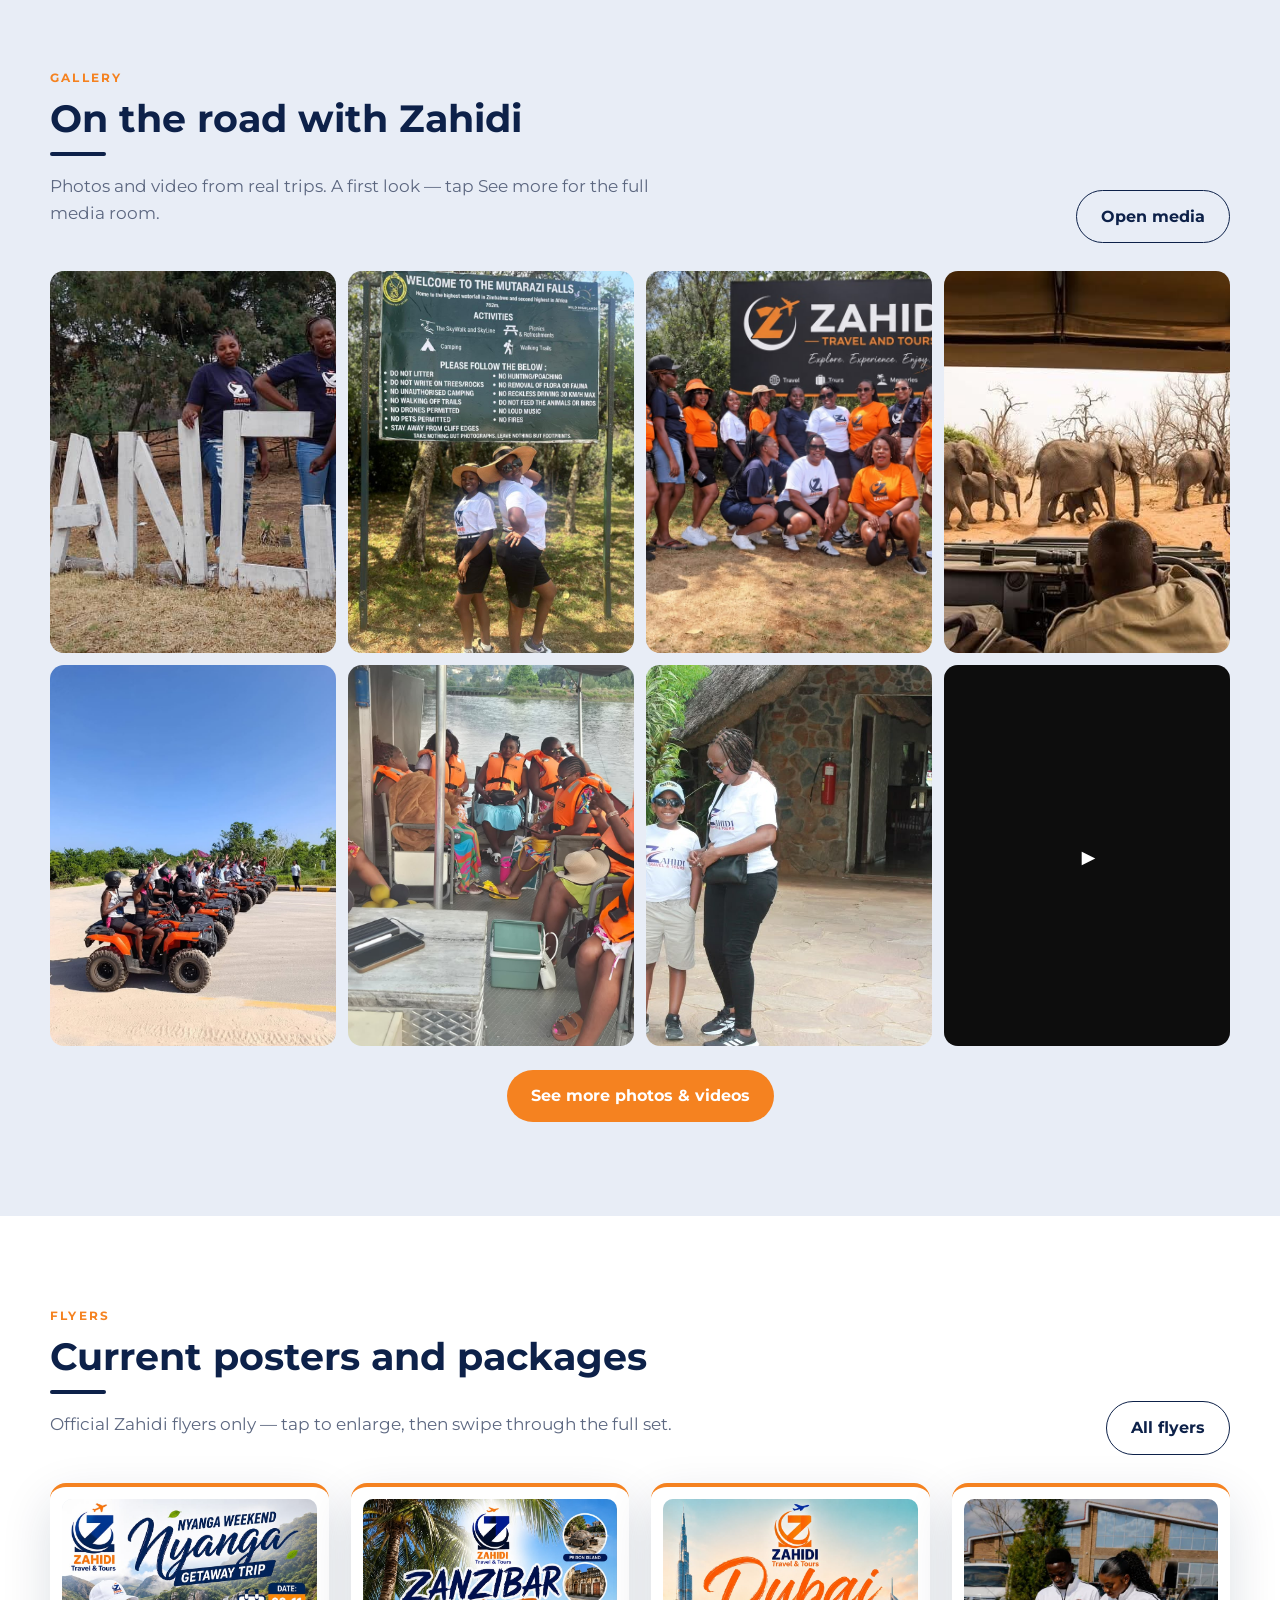
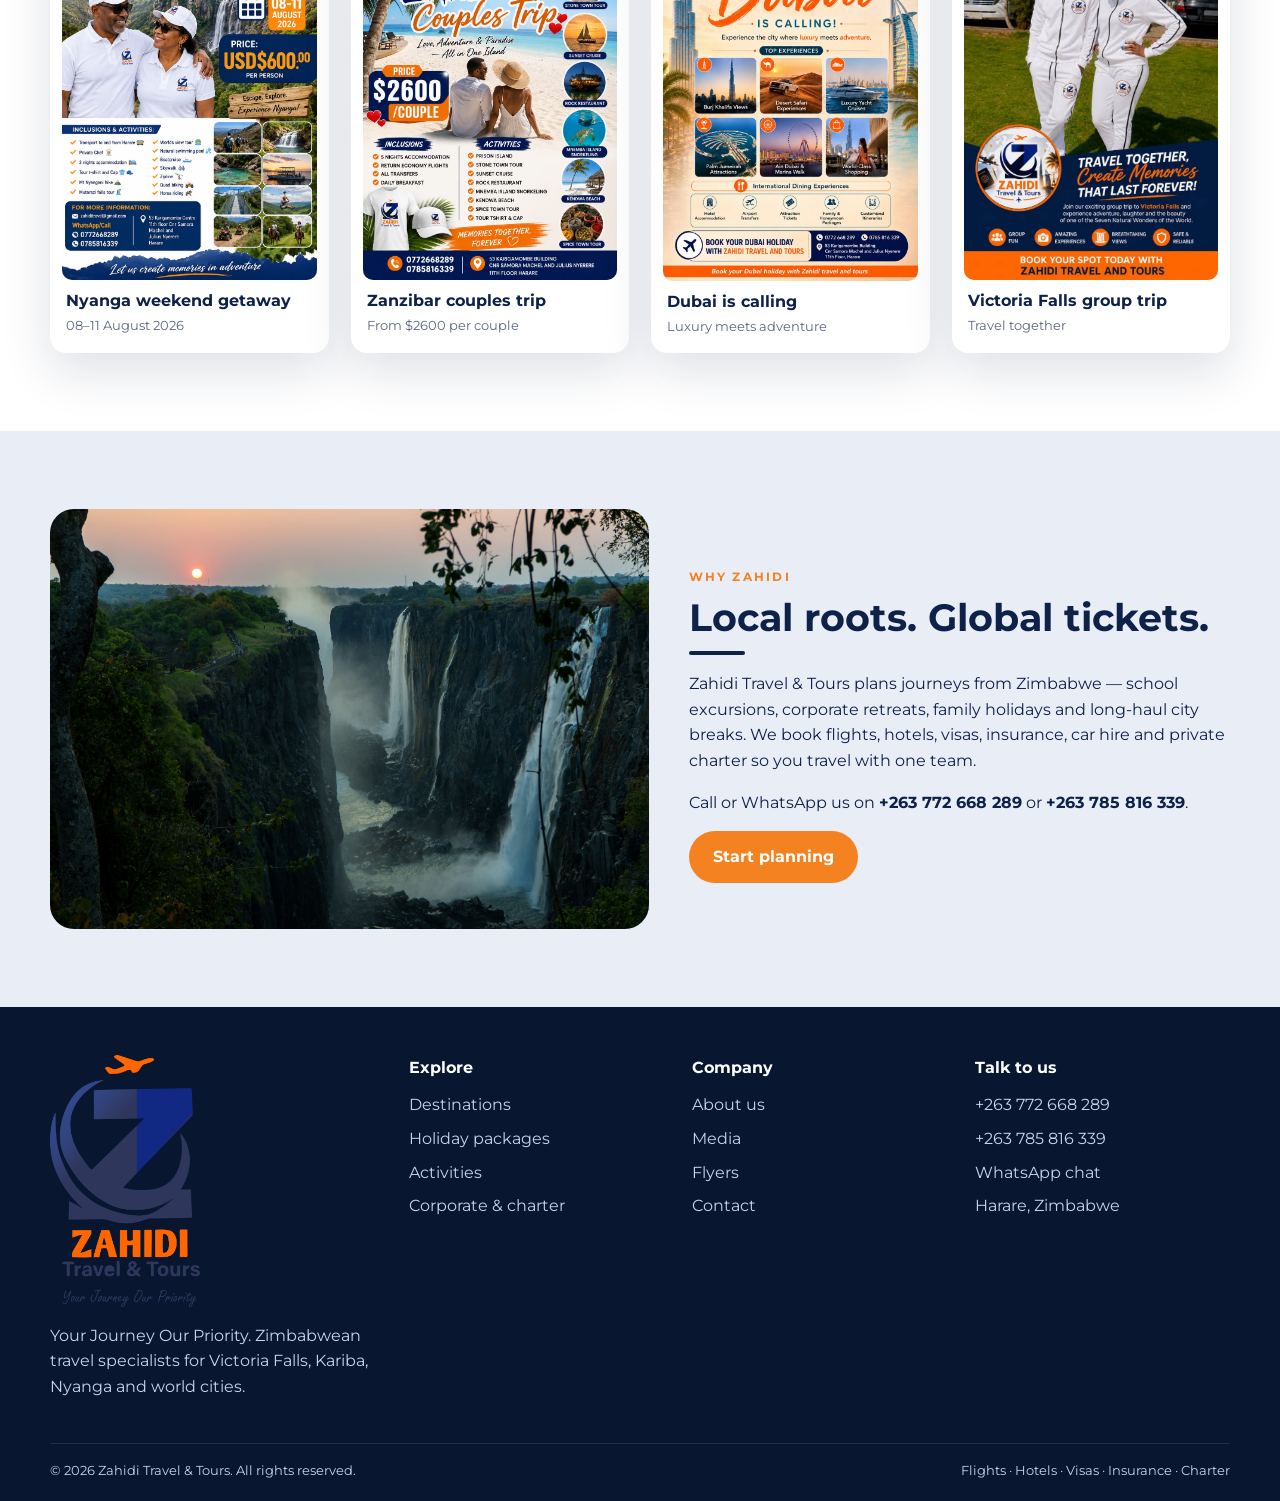
==== commit 9e00a452: "Switch official Zahidi contacts to +263 772 668 289 and +263 785 816 339. Co-authored-by: Cursor <cu" ====
--- a/index.html
+++ b/index.html
@@ -16,8 +16,9 @@
     <div class="container">
       <div>Zimbabwe · Victoria Falls · Kariba · Nyanga · Worldwide holidays</div>
       <div class="topbar-right">
-        <a href="tel:+263776837326">+263 776 837 326</a>
-        <a href="https://wa.me/263776837326" target="_blank" rel="noopener">WhatsApp</a>
+        <a href="tel:+263772668289">+263 772 668 289</a>
+        <a href="tel:+263785816339">+263 785 816 339</a>
+        <a href="https://wa.me/263772668289" target="_blank" rel="noopener">WhatsApp</a>
         <a href="contact.html">Enquire now</a>
       </div>
     </div>
@@ -337,7 +338,7 @@
         <p class="eyebrow">Why Zahidi</p>
         <h2>Local roots. Global tickets.</h2>
         <p>Zahidi Travel &amp; Tours plans journeys from Zimbabwe — school excursions, corporate retreats, family holidays and long-haul city breaks. We book flights, hotels, visas, insurance, car hire and private charter so you travel with one team.</p>
-        <p>Call or WhatsApp us on <strong>+263 776 837 326</strong>.</p>
+        <p>Call or WhatsApp us on <strong>+263 772 668 289</strong> or <strong>+263 785 816 339</strong>.</p>
         <a class="btn btn-orange" href="contact.html">Start planning</a>
       </div>
     </div>
@@ -370,8 +371,9 @@
       <div>
         <h4>Talk to us</h4>
         <ul>
-          <li><a href="tel:+263776837326">+263 776 837 326</a></li>
-          <li><a href="https://wa.me/263776837326">WhatsApp chat</a></li>
+          <li><a href="tel:+263772668289">+263 772 668 289</a></li>
+          <li><a href="tel:+263785816339">+263 785 816 339</a></li>
+          <li><a href="https://wa.me/263772668289">WhatsApp chat</a></li>
           <li>Harare, Zimbabwe</li>
         </ul>
       </div>
@@ -382,7 +384,7 @@
     </div>
   </footer>
 
-  <a class="whatsapp-float" href="https://wa.me/263776837326" target="_blank" rel="noopener" aria-label="WhatsApp">💬</a>
+  <a class="whatsapp-float" href="https://wa.me/263772668289" target="_blank" rel="noopener" aria-label="WhatsApp">💬</a>
   <div class="lightbox" id="lightbox" onclick="closeLightbox()">
     <button class="lightbox-close" type="button">×</button>
     <button class="lightbox-nav prev" type="button" onclick="event.stopPropagation(); lightboxNav(-1)">‹</button>
--- a/css/style.css
+++ b/css/style.css
@@ -121,17 +121,20 @@
   padding: 10px 0;
 }
 .brand {
-  display: flex;
+  display: inline-flex;
   align-items: center;
-  min-width: 120px;
+  justify-content: center;
+  width: max-content;
   background: #fff;
-  border-radius: 14px;
-  padding: 4px 8px;
+  border-radius: 10px;
+  padding: 3px 5px;
+  line-height: 0;
+  flex-shrink: 0;
 }
 .brand img {
   height: 68px;
   width: auto;
-  max-width: 168px;
+  display: block;
   object-fit: contain;
 }
 nav ul {
